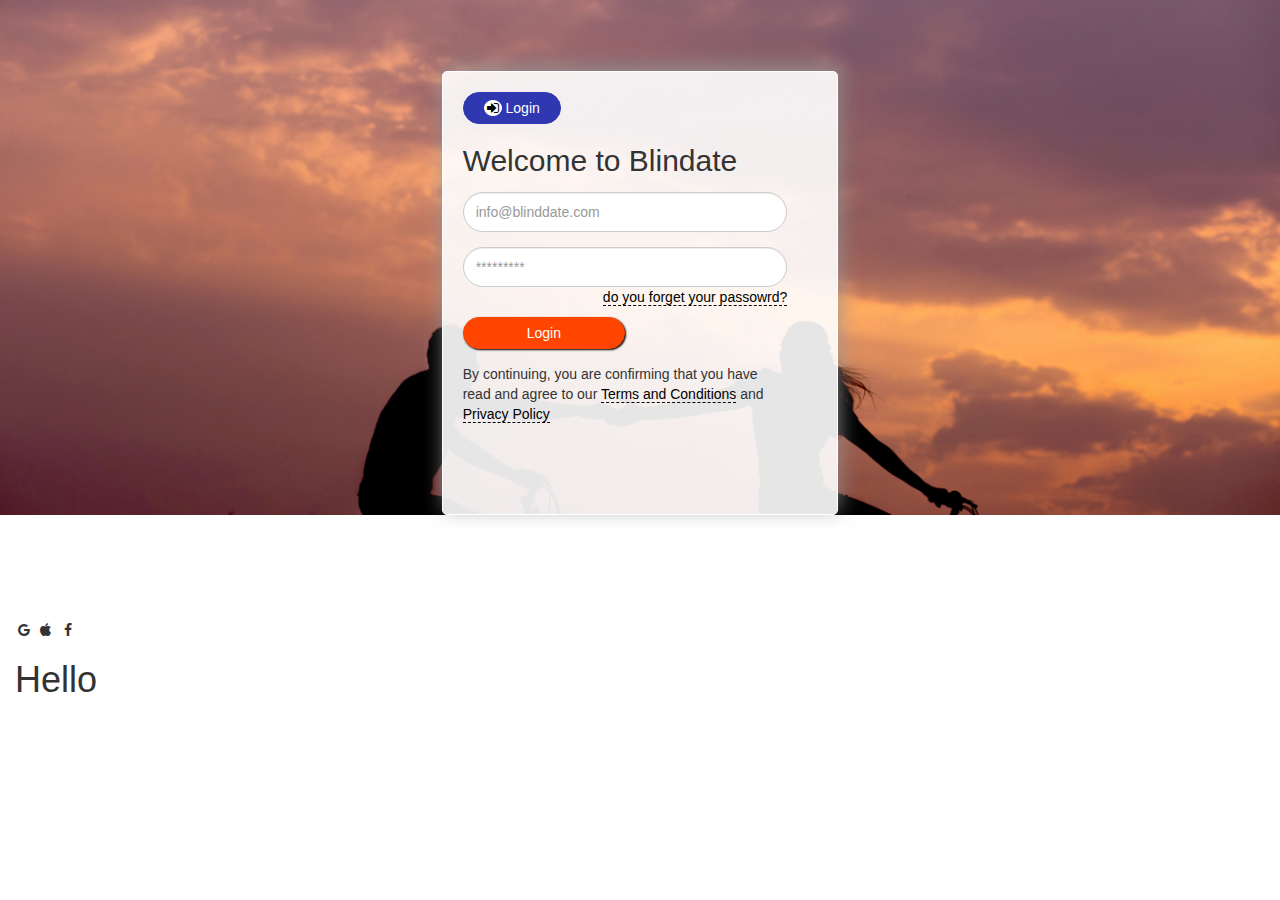
==== login.html @ d6655951 "Landing Page 101" ====
<!DOCTYPE HTML>
<html lang="en">
    <head>
        <meta charset="UTF-8"/>
        <meta name="viewport" content="width=device-width, initial-scale=1.0, user-scalable=no">
        <link href="bootstrap-3.3.7-dist/css/bootstrap.css" rel="stylesheet" type="text/css" media="all" />
        <title>Blindate</title>
        <!--<link href="bootstrap-3.3.7-dist/css/style.css" rel="stylesheet" type="text/css" media="all" />-->
        <!--Google fonts-->
        <link href="https://fonts.googleapis.com/css?family=Baloo+Bhaina|Palanquin" rel="stylesheet">
        <!-- //my css-->
        <link href="css/style.css" rel="stylesheet" type="text/css" media="all" />
        <!-- js -->
        <script type="text/javascript" src="jquery/jquery-2.1.4.min.js"></script>
        <!-- //js -->
        <!--Animate.css-->
        <link href="animate/animate.css" rel="stylesheet" type="text/css"/>
        <!--//animate.css-->
        <!-- font-awesome-icons -->
        <link href="font-awesome-4.7.0/css/font-awesome.css" rel="stylesheet"> 
        <!-- //font-awesome-icons -->
        <!--jQuery Slider UI CSS-->
        <link rel="stylesheet" href="jquery/css/jquery-ui.min.css">
        <!--jQuery UI-->
        <script src = "jquery/jquery-ui.js"></script>
        <!--My Js with Wow.js-->
        <script src="wow/wow.min.js"></script>
              <script>
              new WOW().init();
              </script>
        <!--//js-->
        <!-- Javascript -->
        <script src="jquery/jquery-1.12.4.js"></script>
        <script src="jquery/jquery-ui.js"></script>
        <script type="text/javascript">
            $(init);
            function init()
            {
                var video = $("video");

                $("#contents").hide();
                $("#login-form-contents").show();
                $("#create-form-contents").hide();

                for(i =1; i < 32; i++)
                {
                    $("#days").append("<option id='" + i +"'>"+ i + "</option>");
                }

                var year = 1998;
                for(i = 1; i < 51; i++)
                {
                    $("#years").append("<option id='" + i +"'>"+ year + "</option>");
                    year = year - 1;
                }


                /*showContents();
                showLogin();
                showSignUp();
                showLoginAgain();
                //video.attr("width", "1280px");
                //video.attr("height", "720px");
                //video.attr("width", $(window).width());
                //video.attr("height", $(window).height());
                //var window_width = $(window).width();
                //var window_height = $(window).height();
                //alert(video.height());
                /*var window = {
                    width: window_width,
                    height: window_height
                    //width: "100px",
                    //height: "50px"
                };
                //alert(window.width);
                //var new_width = video.width(window.width);
                /*video.attr("width", $(window).width());
                video.attr("width", $(height).height());
                //alert($(window).width());*/
                //alert(video.width());
                //alert(new_width);
                //video.width(window.width);
                //video.height(window.height);
                //alert($(window).height());
            }

            function showContents()
            {
                $("#login-btn").click(function()
                    {
                        $("#contents").hide();
                        $("#login-form-contents").show();
                        $("#create-form-contents").hide();
                    }
                );
            }

            function showLogin()
            {
                $("#signup-btn").click(function()
                    {
                        $("#contents").hide();
                        $("#login-form-contents").show();
                        $("#create-form-contents").hide();
                    }
                );
            }

            function showSignUp()
            {
                $("#signup-btn").click(function()
                    {
                        $("#contents").hide();
                        $("#login-form-contents").hide();
                        $("#create-form-contents").show();
                    }
                );

                $("#become-a-member-btn").click(function()
                    {
                        $("#contents").hide();
                        $("#login-form-contents").hide();
                        $("#create-form-contents").show();
                    }
                );
            }

            function showLoginAgain()
            {
                $("#last-login-btn").click(function()
                    {
                        $("#contents").hide();
                        $("#login-form-contents").show();
                        $("#create-form-contents").hide();
                    }
                );
            }
        </script>
    </head>
    <body>
        <div id="section-bd">
            <!--<video autoplay loop muted>
                <source src = "blindDate.mp4" type="video/mp4">
                    Your browser does not support embedded video through HTML 5.
            </video>-->
            <div class="container" id="login-form-contents">
                <div class="row">
                    <div class="col-md-12">
                        <!--<button type="button" id="signup-btn" class="pull-right">Create an account</button>-->
                    </div>
                </div>
                <div class="row">
                    <div class="col-md-4">
                    </div>
                    <div class="col-md-4">
                        <form role="form" id="form">
                            <div class="form-div">
                                <div class="form-group">
                                    <button type="button" id="first-btn-in-form"><span class="fa fa-sign-in fa-fw" id="sign-in-icon"></span> Login</button>
                                </div>
                                <div class="form-group">
                                    <h2>Welcome to Blindate</h2>
                                </div>
                                <div class="form-group">
                                    <input type="email" class="form-control" id="email" placeholder="info@blinddate.com"/>
                                </div>
                                <div class="form-group">
                                    <input type="password" class="form-control" id="password" placeholder="*********"/>
                                    <p class="pull-right"><a href="#">do you forget your passowrd?</a></p>
                                </div>
                                <div class="form-group" id="last-form-btn-div">
                                    <button type="button" id="last-btn-in-form">Login</button>
                                </div>
                                <div class="form-group">
                                    <p id="term-and-conditions">By continuing, you are confirming that you have read and agree to our <a href="#">Terms and Conditions</a> and <a href="#">Privacy Policy</a></p>
                                </div>
                            </div>
                        </form>
                    </div>
                    <div class="col-md-4">
                    </div>
                </div>
            </div>
            <footer>
                    <div class="container" id="footer">
                <div class="row">
                    <!--<div class="col-xs-12 col-sm-6 col-md-6">
                        <div><h3>1,473</h3></div>
                        <div>Users</div>
                    </div>-->
                    <div class="col-xs-12 col-sm-12 col-md-12">
                        <!--<div class="pull-right" style="margin-top: 15px;">
                            <a href="#"><img src="images/Googleplay.png" width="125px" height="50px"/></a>
                            <a href="#"><img src="images/itunes-app-store-logo.png" width="125px" height="50px"/></a>-->
                            <p>
                                <span class="fa fa-google fa-fw"></span>
                                <span class="fa fa-apple fa-fw"></span>
                                <span class="fa fa-facebook fa-fw"></span>
                                <h1>Hello</s>
                            </p>
                        </div>
                    </div>
                </div>
            </div>
            </footer>
            
        </div>
    </body>
</html>
<!--Copyright and full ownership @ Blindate Website. Designed by Covi-->
---- css/style.css ----
/*CSS Stylesheet*/
/*Copyright and full ownership @ Blindate Website. Designed by Covi*/
#section-bd
{
    background: url(../images/slide2.jpg);
    background-size: cover;
    width: 100%;
    height: 100%;
    background-repeat: no-repeat;
    background-position: center;
}

@media all and (max-width: 1000px)
{
    video
    {
        display: none;
    }
    
    /*#contents, #login-form-contents, #create-form-contents*/
    section
    {
        background: url("../screenshot.png") no-repeat;
        background-color: gray;
        background-size: cover;
        width: 100%;
        position: absolute;
   
    }

    #footer
    {
       position: absolute !important;
       top: 620px  !important;
       width: 100%  !important;
    }
}

@media all and (max-width: 410px)
{
    video
    {
        display: none;
    }
    
    /*#contents, #login-form-contents, #create-form-contents*/
    section
    {
        background: url("../screenshot.png") no-repeat;
        background-color: gray;
        background-size: cover;
        width: 100%;
        position: absolute;
        height: 100%;
    }

    body
    {
        background-color: gray;
        height: 100%;
    }

    #footer
    {
       position: absolute !important;
       top: 720px  !important;
       width: 100%  !important;
       z-index: -1;
    }
}

@media all and (min-width: 1000px) and (max-width: 1039px)
{
    body
    {
        background: grey;
        height: 100%;
    }

    #meet-people-text
    {
        margin-top: 50px !important;
    }

    #footer
    {
       position: absolute !important;
       top: 470px  !important;
       width: 100%  !important;
    }

    #form
    {
        margin-top: 10px !important;
    }
}

@media all and (min-width: 571px)
{
    #meet-people-text #first-img
    {
         margin-left: 410px !important;
    }
}

@media all and (max-width: 570px)
{
    #meet-people-text #first-img
    {
        margin-left: none !important;
    }
}

@media all and (max-width: 410px)
{
    .full
    {
        float: none !important;
        width: 100% !important;
    }
}

video
{
      position: fixed;
  top: 50%; left: 50%;
  z-index: -1000px;
  min-width: 100%;
  min-height: 100%;
  width: auto;
  height: auto;
  transform: translate(-50%, -50%);
}

#contents
{
    position: absolute;
    top: 0px;
    z-index: 9999999px;
    width: 100%;
}

#login-form-contents
{
    width: 100%;
}

#create-form-contents
{
    width: 100%;
}

#footer
{
    position: absolute;
    top: 620px;
    width: 100%;
}

#login-btn
{
    border: 1px solid black;
    border-radius: 5px;
    background-color: rgb(80, 80, 80);
    color: white;
    padding: 5px 10px 5px 10px;
    margin-top: 10px;
    margin-left: 0px;
}

#last-login-btn
{
    border: 1px solid black;
    border-radius: 5px;
    background-color: rgb(80, 80, 80);
    color: white;
    padding: 5px 10px 5px 10px;
    margin-top: 10px;
    margin-left: 0px;
}

#signup-btn
{
    border: 1px solid black;
    border-radius: 5px;
    background-color: rgb(80, 80, 80);
    color: white;
    padding: 5px 10px 5px 10px;
    margin-top: 10px;
    margin-left: 0px;
}

#meet-people-text
{
    margin-top: 150px;
    text-align: center;
}

#form
{
    margin-top: 70px;
    /*text-align: center;*/
    background-color: rgba(255,255,255,0.9);
    border: 1px solid white;
    border-radius: 5px;
    box-shadow: 2px -5px 20px rgba(150,150,150,0.8);
}

#terms-and-conditions
{
    color: rgba(250,250,250,0.9);
}

#form a
{
    border-bottom: 1px dashed black;
    color: black;
    text-decoration: none;
}

#form a:visited
{
    border-bottom: 1px dashed black;
    color: black;
    text-decoration: none;
}

#form a:hover
{
    border-bottom: 1px dashed black;
    color: black;
    text-decoration: none;
}

.form-div
{
    margin: 20px 50px 90px 20px;
}

#form button
{
    border-radius: 30px;
}

#sign-in-icon
{
    color: black;
    background-color: white;
    border: 1px solid white;
    border-radius: 50%;
}

#first-btn-in-form
{
    border: 1px solid rgb(47,56,176);
    background-color: rgb(47,56,176);
    padding: 5px 20px 5px 20px;
    color: white;
}

#email, #password, #firstname, #lastname, #days, #months, #years, #location, #gender, #meet
{
    border-radius: 30px !important;
    height: 40px;
}

#location
{
    width: 100%;
    padding: none !important;
}

#last-btn-in-form
{
    border: 1px solid orangered;
    background-color: orangered;
    padding: 5px 20px 5px 20px;
    box-shadow: 1px 1px 2px black;
    color: white;
    width: 50%;
}

#last-btn-in-form2
{
    border: 1px solid orangered;
    background-color: orangered;
    padding: 5px 20px 5px 20px;
    box-shadow: 1px 1px 2px black;
    color: white;
    width: 50%;
}

#last-form-btn-div
{
    margin-top: 30px;
}

#last-form-btn-div2
{
    /*margin-top: 50px;*/
}

#meet-people-text h1
{
    color: white;
}

#login-btn
{
    border: 1px solid black;
}

#last-login-btn
{
    border: 1px solid black;
}

#signup-btn
{
    border: 1px solid black;
}



@media (min-aspect-ratio: 16/9)
{
    video
    {
   position: fixed;
  top: 50%; left: 50%;
  z-index: -1000px;
  min-width: 100%;
  min-height: 100%;
  width: auto;
  height: auto;
  transform: translate(-50%, -50%);
   
    }
}

@media (max-aspect-ratio: 16/9)
{
    video
    {
     position: fixed;
  top: 50%; left: 50%;
  z-index: -1000px;
  min-width: 100%;
  min-height: 100%;
  width: auto;
  height: auto;
  transform: translate(-50%, -50%);
   
    }
}

#become-a-member-btn
{
    border: 1px solid pink;
    background-color: pink;
    color: white;
    border-radius: 20px;
    padding: 10px 28px 10px 28px;
    font-size: 1.5em;
    margin-top: 100px;
}

#become-a-member-btn:hover
{
    border: 1px solid pink;
    color: black;
}

#port-harcourt
{
    border-bottom: 5px solid white;
}
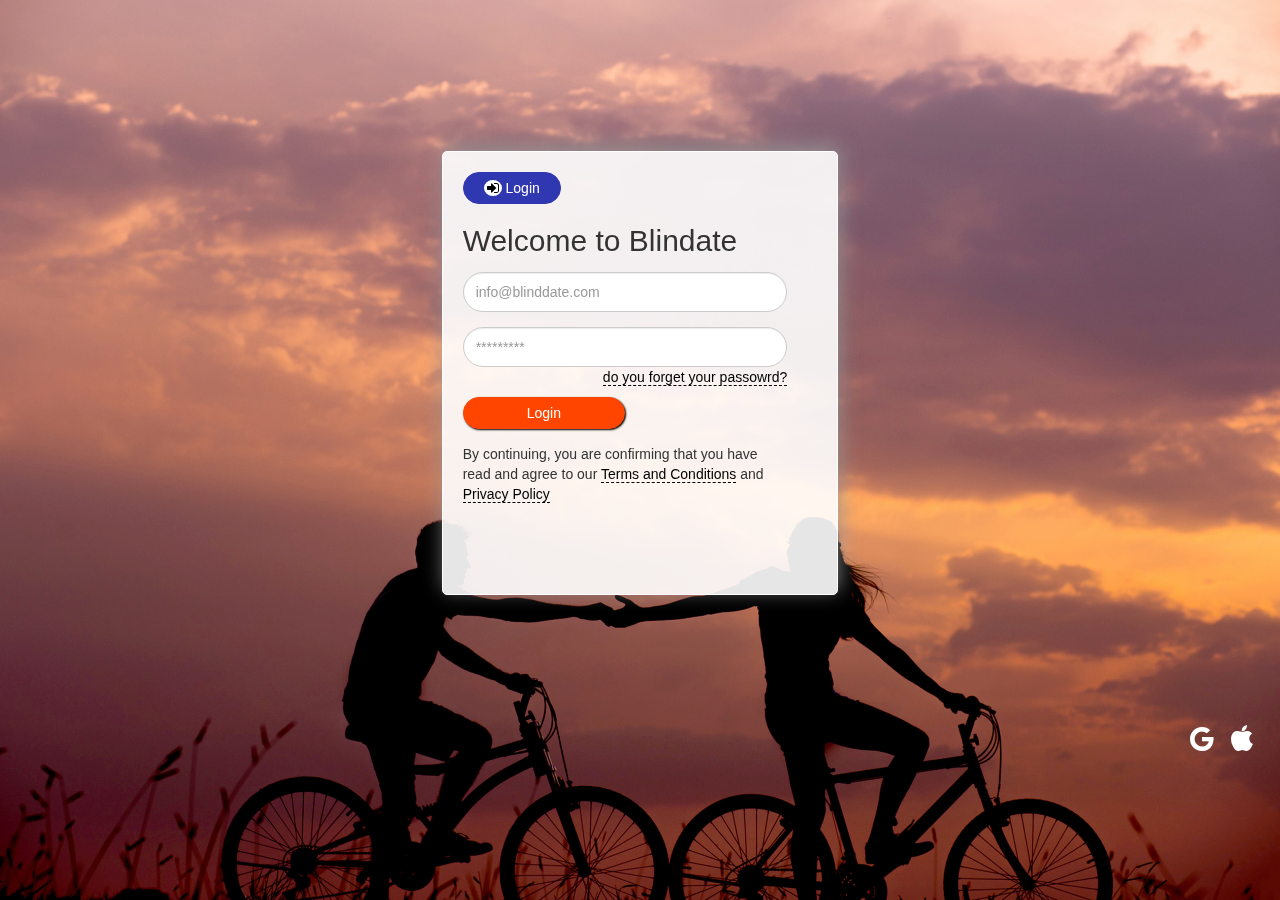
==== commit c2719d7d: "The corrected files sir" ====
--- a/login.html
+++ b/login.html
@@ -21,6 +21,130 @@
         <!-- //font-awesome-icons -->
         <!--jQuery Slider UI CSS-->
         <link rel="stylesheet" href="jquery/css/jquery-ui.min.css">
+        <style type="text/css">
+            #form
+            {
+                margin-top: 110px;
+            }
+
+            #footer-form
+            {
+                margin-top: 110px;
+                margin-right: 20px;
+            }
+
+            @media all and (max-width: 400px)
+            {
+                #form
+                {
+                    margin-top: 60px !important;
+                }
+
+                #footer-form
+                {
+                   margin-top: 35px;
+                   margin-right: 20px;
+                }
+            }
+
+            @media all and (min-width: 401px) and (max-width: 991px)
+            {
+                #form
+                {
+                    margin-top: 60px !important;
+                }
+
+                #footer-form
+                {
+                   margin-top: 50px;
+                   margin-right: 20px;
+                }
+            }
+
+            @media all and (max-width: 340px)
+            {
+                #form
+                {
+                    margin-top: 40px !important;
+                }
+
+                #footer-form
+                {
+                   margin-top: 30px;
+                   margin-right: 20px;
+                }
+            }
+
+            @media all and (max-width: 285px)
+            {
+                #form
+                {
+                    margin-top: 20px !important;
+                }
+
+                #footer-form
+                {
+                   margin-top: 10px;
+                   margin-right: 20px;
+                }
+            }
+
+            @media all and (min-width: 992px) and (max-width: 1003px)
+            {
+                #form
+                {
+                    margin-top: 47px !important;
+                }
+
+                #footer-form
+                {
+                   margin-top: 32px;
+                   margin-right: 20px;
+                }
+            }
+
+            @media all and (min-width: 1004px) and (max-width: 1439px)
+            {
+                #form
+                {
+                    margin-top: 150px !important;
+                }
+
+                #footer-form
+                {
+                   margin-top: 130px;
+                   margin-right: 20px;
+                }
+            }
+
+            @media all and (min-width: 1400px) and (max-width: 2559px)
+            {
+                #form
+                {
+                    margin-top: 250px !important;
+                }
+
+                #footer-form
+                {
+                   margin-top: 220px;
+                   margin-right: 20px;
+                }
+            }
+
+            @media all and (min-width: 2560px)
+            {
+                #form
+                {
+                    margin-top: 600px !important;
+                }
+
+                #footer-form
+                {
+                   margin-top: 700px;
+                   margin-right: 20px;
+                }
+            }
+        </style>
         <!--jQuery UI-->
         <script src = "jquery/jquery-ui.js"></script>
         <!--My Js with Wow.js-->
@@ -181,9 +305,8 @@
                     </div>
                 </div>
             </div>
-            <footer>
-                    <div class="container" id="footer">
-                <div class="row">
+            <div class="" id="footer-form">
+                <div class="row" style="color: white;">
                     <!--<div class="col-xs-12 col-sm-6 col-md-6">
                         <div><h3>1,473</h3></div>
                         <div>Users</div>
@@ -191,19 +314,15 @@
                     <div class="col-xs-12 col-sm-12 col-md-12">
                         <!--<div class="pull-right" style="margin-top: 15px;">
                             <a href="#"><img src="images/Googleplay.png" width="125px" height="50px"/></a>
-                            <a href="#"><img src="images/itunes-app-store-logo.png" width="125px" height="50px"/></a>-->
-                            <p>
-                                <span class="fa fa-google fa-fw"></span>
-                                <span class="fa fa-apple fa-fw"></span>
-                                <span class="fa fa-facebook fa-fw"></span>
-                                <h1>Hello</s>
-                            </p>
-                        </div>
+                            <a href="#"><img src="images/itunes-app-store-logo.png" width="125px" height="50px"/></a>
+                        </div>-->
+                        <p class="pull-right">
+                            <span class="fa fa-google fa-fw fa-2x"></span>
+                            <span class="fa fa-apple fa-fw fa-2x"></span>
+                        </p>
                     </div>
                 </div>
             </div>
-            </footer>
-            
         </div>
     </body>
 </html>
--- a/css/style.css
+++ b/css/style.css
@@ -8,6 +8,7 @@
     height: 100%;
     background-repeat: no-repeat;
     background-position: center;
+    position: fixed;
 }
 
 @media all and (max-width: 1000px)
